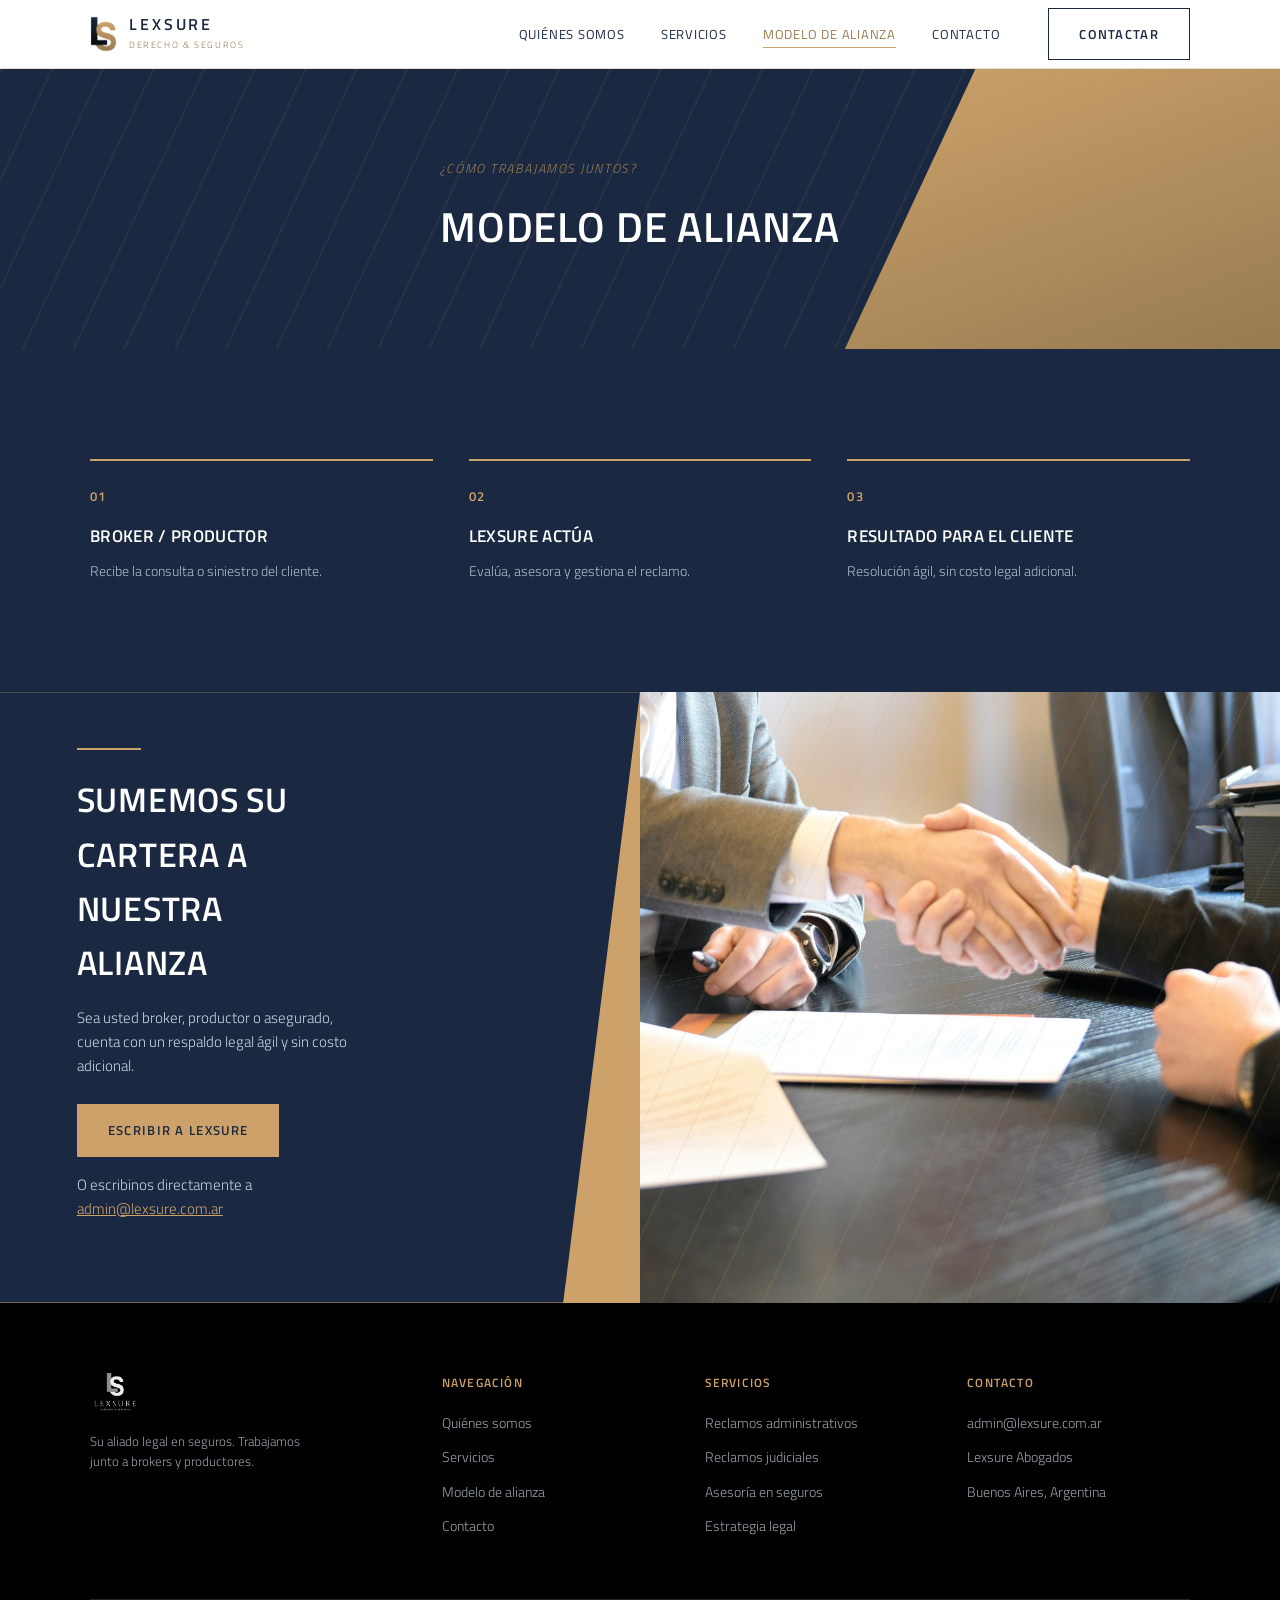
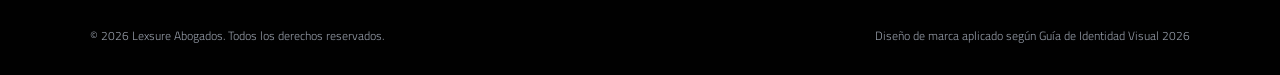
==== alianza/index.html @ 7199140b "Initial commit: sitio web Lexsure (multi-página, HTML/CSS/JS vanilla) Estructura completa del sitio " ====
<!DOCTYPE html>
<html lang="es">
<head>
<meta charset="UTF-8">
<meta name="viewport" content="width=device-width, initial-scale=1.0">
<title>Modelo de alianza — LEXSURE</title>
<meta name="description" content="Cómo trabaja Lexsure junto a brokers y productores: reciben la consulta, Lexsure evalúa y gestiona el reclamo, el cliente resuelve su caso sin costo legal adicional.">
<link rel="preconnect" href="https://fonts.googleapis.com">
<link href="https://fonts.googleapis.com/css2?family=Titillium+Web:ital,wght@0,200;0,300;0,400;0,600;0,700;1,300;1,600&display=swap" rel="stylesheet">
<link rel="stylesheet" href="/css/styles.css">
<link rel="icon" type="image/png" href="/img/favicon.png">
</head>
<body>

<header>
  <div class="header-inner">
    <a href="/" class="logo">
      <img src="/img/logo-ls-icon.png" alt="Lexsure" class="logo-mark-img">
      <span class="logo-text">
        <span class="name">LEXSURE</span><br>
        <span class="sub">Derecho &amp; Seguros</span>
      </span>
    </a>
    <nav>
      <ul>
        <li><a href="/nosotros/">Quiénes somos</a></li>
        <li><a href="/servicios/">Servicios</a></li>
        <li><a href="/alianza/">Modelo de alianza</a></li>
        <li><a href="/contacto/">Contacto</a></li>
        <li class="nav-cta"><a href="/contacto/" class="btn btn-outline-navy">Contactar</a></li>
      </ul>
    </nav>
    <button class="burger" aria-label="Abrir menú" aria-expanded="false"><span></span><span></span><span></span></button>
  </div>
</header>

<nav class="mobile-menu" id="mobileMenu">
  <a href="/nosotros/">Quiénes somos</a>
  <a href="/servicios/">Servicios</a>
  <a href="/alianza/">Modelo de alianza</a>
  <a href="/contacto/">Contacto</a>
  <a href="/contacto/" class="btn btn-gold">Contactar</a>
</nav>

<section class="page-header">
  <div class="wrap">
    <span class="eyebrow">¿Cómo trabajamos juntos?</span>
    <h1>Modelo de alianza</h1>
  </div>
</section>

<section class="process">
  <div class="wrap">
    <div class="steps steps-3">
      <div class="step">
        <span class="step-num">01</span>
        <h3>Broker / Productor</h3>
        <p>Recibe la consulta o siniestro del cliente.</p>
      </div>
      <div class="step">
        <span class="step-num">02</span>
        <h3>Lexsure actúa</h3>
        <p>Evalúa, asesora y gestiona el reclamo.</p>
      </div>
      <div class="step">
        <span class="step-num">03</span>
        <h3>Resultado para el cliente</h3>
        <p>Resolución ágil, sin costo legal adicional.</p>
      </div>
    </div>
  </div>
</section>

<section class="cta-band">
  <div class="cta-navy">
    <div class="divider"></div>
    <h2>Sumemos su cartera a nuestra alianza</h2>
    <p>Sea usted broker, productor o asegurado, cuenta con un respaldo legal ágil y sin costo adicional.</p>
    <div class="cta-actions">
      <a href="/contacto/" class="btn btn-gold">Escribir a Lexsure</a>
    </div>
    <p class="cta-mailto">O escribinos directamente a <a href="mailto:admin@lexsure.com.ar">admin@lexsure.com.ar</a></p>
  </div>
  <div class="cta-empty">
    <img src="/img/cta-reunion-productor.jpg" alt="Reunión entre asesor legal y productor de seguros" class="cover-img">
  </div>
</section>

<footer>
  <div class="wrap">
    <div class="foot-grid">
      <div class="foot-col">
        <div class="foot-logo">
          <img src="/img/logo-footer-white.png" alt="Lexsure — Derecho &amp; Seguros" class="foot-logo-img">
        </div>
        <p style="font-size:13px;max-width:32ch;">Su aliado legal en seguros. Trabajamos junto a brokers y productores.</p>
      </div>
      <div class="foot-col">
        <h4>Navegación</h4>
        <ul>
          <li><a href="/nosotros/">Quiénes somos</a></li>
          <li><a href="/servicios/">Servicios</a></li>
          <li><a href="/alianza/">Modelo de alianza</a></li>
          <li><a href="/contacto/">Contacto</a></li>
        </ul>
      </div>
      <div class="foot-col">
        <h4>Servicios</h4>
        <ul>
          <li><a href="/servicios/">Reclamos administrativos</a></li>
          <li><a href="/servicios/">Reclamos judiciales</a></li>
          <li><a href="/servicios/">Asesoría en seguros</a></li>
          <li><a href="/servicios/">Estrategia legal</a></li>
        </ul>
      </div>
      <div class="foot-col">
        <h4>Contacto</h4>
        <ul>
          <li><a href="mailto:admin@lexsure.com.ar">admin@lexsure.com.ar</a></li>
          <li>Lexsure Abogados</li>
          <li>Buenos Aires, Argentina</li>
        </ul>
      </div>
    </div>
    <div class="foot-bottom">
      <span>© 2026 Lexsure Abogados. Todos los derechos reservados.</span>
      <span>Diseño de marca aplicado según Guía de Identidad Visual 2026</span>
    </div>
  </div>
</footer>

<script src="/js/main.js"></script>
</body>
</html>
---- css/styles.css ----
/* =========================================================
   LEXSURE — Derecho & Seguros
   Hoja de estilos única del sitio.
   Extraída de reference/lexsure-propuesta-web.html (mockup
   aprobado) sin cambiar el comportamiento visual existente,
   más componentes nuevos para el sitio multi-página
   (.page-header, .service-detail-*, .contact-*, nav activo).
   ========================================================= */

:root{
  --navy:#1a2841;
  --navy-print:#142134;
  --black:#010101;
  --gold:#cda26a;
  --gold-deep:#977b51;
  --cream:#f6f3ee;
  --white:#ffffff;
  --gray:#777777;
  --line:#e4ddd0;
  --maxw:1180px;
  --header-h:69px;
}
*{margin:0;padding:0;box-sizing:border-box;}
html{scroll-behavior:smooth;}
body{
  font-family:'Titillium Web', sans-serif;
  font-weight:300;
  color:var(--navy);
  background:var(--white);
  line-height:1.6;
  -webkit-font-smoothing:antialiased;
}
body.menu-open{overflow:hidden;}
a{text-decoration:none;color:inherit;}
img{display:block;max-width:100%;}
.wrap{max-width:var(--maxw);margin:0 auto;padding:0 40px;}
.eyebrow{
  font-style:italic;
  font-weight:300;
  letter-spacing:.12em;
  text-transform:uppercase;
  color:var(--gold-deep);
  font-size:13px;
  display:block;
  margin-bottom:14px;
}
h1,h2,h3{
  text-transform:uppercase;
  font-weight:600;
  letter-spacing:.02em;
  text-align:left;
}
p{text-align:left;}
section[id]{scroll-margin-top:var(--header-h);}
.btn{
  display:inline-flex;
  align-items:center;
  gap:10px;
  padding:15px 30px;
  font-size:13px;
  letter-spacing:.1em;
  text-transform:uppercase;
  font-weight:600;
  border:1px solid transparent;
  transition:all .25s ease;
  cursor:pointer;
  background:none;
}
.btn-gold{background:var(--gold); color:var(--navy);}
.btn-gold:hover{background:var(--gold-deep); color:var(--white);}
.btn-outline{border-color:rgba(255,255,255,.5); color:var(--white);}
.btn-outline:hover{background:rgba(255,255,255,.1); border-color:var(--white);}
.btn-outline-navy{border-color:var(--navy); color:var(--navy);}
.btn-outline-navy:hover{background:var(--navy); color:var(--white);}

/* ---------- HEADER ---------- */
header{
  position:fixed; top:0; left:0; right:0; z-index:200;
  background:rgba(255,255,255,.92);
  backdrop-filter:blur(8px);
  border-bottom:1px solid var(--line);
  height:var(--header-h);
}
.header-inner{
  display:flex; align-items:center; justify-content:space-between;
  padding:16px 40px; max-width:var(--maxw); margin:0 auto; height:100%;
}
.logo{display:flex; align-items:center; gap:12px;}
.logo-mark-img{height:36px;width:auto;display:block;}
.foot-logo-img{height:44px;width:auto;display:block;}
.logo-text{line-height:1.1;}
.logo-text .name{font-weight:600;letter-spacing:.18em;font-size:16px;color:var(--navy);}
.logo-text .sub{font-size:9px;letter-spacing:.18em;color:var(--gold-deep);text-transform:uppercase;}
nav ul{display:flex;list-style:none;gap:36px;align-items:center;}
nav a{
  font-size:13px;letter-spacing:.06em;text-transform:uppercase;
  font-weight:400;color:var(--navy);position:relative;padding-bottom:4px;
}
nav a::after{
  content:'';position:absolute;left:0;bottom:0;height:1px;width:0;
  background:var(--gold);transition:width .25s ease;
}
nav a:hover::after{width:100%;}
nav a.active{color:var(--gold-deep);}
nav a.active::after{width:100%;}
.nav-cta{margin-left:12px;}

/* burger / mobile menu */
.burger{
  display:none; flex-direction:column; justify-content:center; gap:5px;
  cursor:pointer; width:24px; height:24px; z-index:210; background:none; border:none; padding:0;
}
.burger span{
  width:24px;height:2px;background:var(--navy); transition:transform .25s ease, opacity .2s ease;
}
.burger[aria-expanded="true"] span:nth-child(1){transform:translateY(7px) rotate(45deg);}
.burger[aria-expanded="true"] span:nth-child(2){opacity:0;}
.burger[aria-expanded="true"] span:nth-child(3){transform:translateY(-7px) rotate(-45deg);}

.mobile-menu{
  position:fixed; inset:var(--header-h) 0 0 0; z-index:190;
  background:var(--white);
  transform:translateY(-8px); opacity:0; pointer-events:none;
  transition:opacity .25s ease, transform .25s ease;
  display:flex; flex-direction:column; padding:36px 32px;
}
.mobile-menu.open{opacity:1; transform:translateY(0); pointer-events:auto;}
.mobile-menu a{
  font-size:20px; text-transform:uppercase; letter-spacing:.04em; font-weight:400;
  padding:16px 0; border-bottom:1px solid var(--line); color:var(--navy);
}
.mobile-menu a.active{color:var(--gold-deep); border-color:var(--gold);}
.mobile-menu .btn{margin-top:28px; justify-content:center;}

/* ---------- HERO (home) ---------- */
.hero{
  position:relative; margin-top:var(--header-h);
  min-height:92vh; display:flex;
  background:var(--navy);
  overflow:hidden;
}
.hero-copy{
  width:56%; display:flex; flex-direction:column; justify-content:center;
  padding:80px 6vw; position:relative; z-index:2;
}
.hero-copy h1{
  color:var(--white); font-size:clamp(34px,4vw,54px);
  line-height:1.14; font-weight:600; max-width:13ch;
}
.hero-copy h1 em{
  font-style:italic; color:var(--gold); font-weight:300;
}
.hero-copy p{
  color:#c9d2df; max-width:46ch; margin:26px 0 36px; font-size:16px; font-weight:300;
}
.hero-actions{display:flex;gap:18px;flex-wrap:wrap;}
.hero-visual{
  width:44%; position:relative; overflow:hidden;
  background:linear-gradient(160deg, var(--gold) 0%, var(--gold-deep) 100%);
  clip-path:polygon(18% 0, 100% 0, 100% 100%, 0% 100%);
}
.hero-visual::before{
  content:'';position:absolute;inset:0;z-index:1;
  background:repeating-linear-gradient(115deg, rgba(255,255,255,.08) 0 2px, transparent 2px 46px);
}
.photo-ph{
  position:absolute; inset:0; z-index:1;
  display:flex; flex-direction:column; align-items:center; justify-content:center; gap:12px;
}
.photo-ph svg{width:34px;height:34px;opacity:.9;}
.photo-ph span{
  font-size:11px; letter-spacing:.14em; text-transform:uppercase;
  color:rgba(255,255,255,.9); font-weight:400; text-align:center; max-width:16ch;
}
.cover-img{position:absolute;inset:0;width:100%;height:100%;object-fit:cover;z-index:0;}
.hero-badge{
  position:absolute; left:9%; bottom:12%; z-index:2;
  background:var(--navy); color:var(--white);
  padding:22px 26px; max-width:250px;
  border-left:3px solid var(--gold);
}
.hero-badge span{
  font-size:13px;letter-spacing:.03em;color:var(--white);font-style:italic;font-weight:300;line-height:1.4;
}

/* ---------- PAGE HEADER (inner pages) ---------- */
.page-header{
  position:relative; margin-top:var(--header-h);
  min-height:280px; display:flex; align-items:center;
  background:var(--navy); overflow:hidden; padding:70px 0;
}
.page-header::before{
  content:'';position:absolute;inset:0;
  background:repeating-linear-gradient(115deg, rgba(205,162,106,.08) 0 2px, transparent 2px 46px);
}
.page-header::after{
  content:'';position:absolute;top:0;right:0;bottom:0;width:34%;
  background:linear-gradient(160deg, var(--gold) 0%, var(--gold-deep) 100%);
  clip-path:polygon(30% 0, 100% 0, 100% 100%, 0% 100%);
}
.page-header .wrap{position:relative;z-index:2;}
.page-header h1{
  color:var(--white); font-size:clamp(28px,3.4vw,42px); max-width:20ch; font-weight:600;
}
.page-header p{
  color:#c9d2df; max-width:54ch; margin-top:18px; font-size:15.5px; font-weight:300;
}

/* ---------- SECTION GENERIC ---------- */
section{padding:110px 0;}
.section-head{
  display:flex; justify-content:space-between; align-items:flex-end;
  gap:40px; margin-bottom:64px; flex-wrap:wrap;
}
.section-head h2{font-size:clamp(26px,2.6vw,36px); max-width:16ch;}
.section-head .desc{max-width:38ch; color:var(--gray); font-size:15px;}
.divider{
  width:64px; height:2px; background:var(--gold); margin-bottom:22px;
  position:relative;
}
.divider::after{
  content:'';position:absolute;left:70px;top:0;width:14px;height:2px;
  background:var(--navy);
}
.process .divider::after{background:var(--white);}
.section-cta{margin-top:48px;}

/* ---------- SERVICIOS (resumen — grid de tarjetas) ---------- */
.areas{background:var(--cream);}
.areas-grid{
  max-width:var(--maxw); margin:0 auto; padding:0 40px;
  display:grid; grid-template-columns:repeat(4,1fr); gap:28px;
}
.area-card{
  background-color:var(--white);
  background-image:linear-gradient(135deg, var(--gold) 50%, transparent 50%);
  background-repeat:no-repeat; background-position:top left; background-size:22px 22px;
  padding:44px 28px; position:relative;
  border:1px solid rgba(26,40,65,.1);
  box-shadow:0 4px 16px rgba(26,40,65,.06);
  transition:background-color .25s ease, box-shadow .25s ease, transform .25s ease;
}
.area-card:hover{
  background-color:var(--navy);
  box-shadow:0 16px 32px rgba(26,40,65,.28);
  transform:translateY(-3px);
}
.area-card:hover h3, .area-card:hover p{color:var(--white);}
.area-card:hover .area-num{color:var(--gold);}
.area-num{
  display:block; font-size:38px; font-weight:700; line-height:1;
  color:rgba(26,40,65,.16); letter-spacing:0; margin-bottom:18px; position:relative;
  transition:color .25s ease;
}
.area-num::after{
  content:''; position:absolute; left:0; bottom:-10px; width:24px; height:2px; background:var(--gold);
}
.area-card h3{font-size:17px; margin:22px 0 12px; letter-spacing:.01em;}
.area-card p{font-size:14px;color:var(--gray);}

/* ---------- SERVICIOS (detalle — filas completas) ---------- */
.service-detail-list{display:flex; flex-direction:column;}
.service-detail-item{
  display:grid; grid-template-columns:120px 1fr; gap:40px; align-items:start;
  padding:48px 40px;
  clip-path:polygon(0 26px, 26px 0, 100% 0, 100% 100%, 0 100%);
}
.service-detail-item:nth-child(even){background:var(--cream);}
.service-detail-num{
  font-weight:600; font-size:48px; color:var(--gold-deep); line-height:1;
}
.service-detail-item h3{font-size:21px; margin-bottom:14px;}
.service-detail-item p{font-size:15.5px; color:var(--gray); max-width:60ch;}

/* ---------- ABOUT / QUIENES SOMOS ---------- */
.about{display:grid; grid-template-columns:1fr 1fr; gap:80px; align-items:center;}
.about-visual{
  aspect-ratio:4/5; position:relative; overflow:hidden;
  background:linear-gradient(155deg,var(--navy) 0%, var(--navy-print) 100%);
  clip-path:polygon(0 0, 100% 0, 100% 84%, 84% 100%, 0 100%);
}
.about-visual::before{
  content:'';position:absolute;inset:0;z-index:1;
  background:repeating-linear-gradient(115deg, rgba(205,162,106,.08) 0 2px, transparent 2px 46px);
}
.about-visual::after{
  content:'';position:absolute;inset:24px;z-index:2;
  border:1px solid rgba(205,162,106,.5);
  clip-path:polygon(0 0, 100% 0, 100% 84%, 84% 100%, 0 100%);
}
.about-copy p{color:var(--gray); font-size:15.5px; margin-bottom:18px; max-width:50ch;}

/* ---------- LO QUE NOS DISTINGUE ---------- */
.distingue-grid{
  display:grid; grid-template-columns:repeat(2,1fr); gap:36px 60px;
}
.distingue-item{border-left:2px solid var(--gold); padding-left:24px;}
.distingue-item h3{font-size:16px; margin-bottom:8px;}
.distingue-item p{font-size:14.5px; color:var(--gray);}

/* ---------- MODELO DE ALIANZA / PROCESS ---------- */
.process{background:var(--navy); color:var(--white);}
.process .section-head h2, .process .section-head .desc{color:var(--white);}
.process .section-head .desc{color:#aebbcc;}
.steps{display:grid; grid-template-columns:repeat(4,1fr); gap:36px;}
.steps-3{grid-template-columns:repeat(3,1fr);}
.step{border-top:2px solid var(--gold); padding-top:22px;}
.step .step-num{font-size:13px; color:var(--gold); font-weight:600; letter-spacing:.1em;}
.step h3{font-size:17px; margin:14px 0 10px; color:var(--white);}
.step p{font-size:14px; color:#aebbcc;}

/* ---------- TESTIMONIAL / PULL QUOTE ---------- */
.testimonial-section{background:var(--cream); padding-bottom:130px;}
.quote-block{
  display:grid; grid-template-columns:auto 1.6fr; gap:36px; align-items:start;
}
.quote-mark{font-family:Georgia,serif; font-size:80px; color:var(--gold); line-height:1; margin-top:-14px;}
blockquote{
  font-size:clamp(20px,2vw,26px); font-weight:300; font-style:italic; color:var(--navy);
  max-width:32ch;
}
.quote-attr{margin-top:22px; font-style:normal; font-size:13px; letter-spacing:.06em; color:var(--gray); text-transform:uppercase;}

/* ---------- CTA BAND ---------- */
.cta-band{
  position:relative; background:var(--gold); padding:0;
  display:flex; min-height:280px;
}
.cta-band .cta-navy{
  width:50%; background:var(--navy); color:var(--white);
  display:flex; flex-direction:column; justify-content:center; padding:56px 6vw;
  clip-path:polygon(0 0, 100% 0, 88% 100%, 0 100%);
}
.cta-band .cta-navy h2{font-size:clamp(24px,2.8vw,34px); max-width:14ch; color:var(--white);}
.cta-band .cta-navy p{color:#c9d2df; margin:16px 0 26px; max-width:36ch; font-size:15px;}
.cta-band .cta-actions{display:flex; gap:16px; flex-wrap:wrap; align-items:center;}
.cta-band .cta-mailto{font-size:13px; color:#aebbcc;}
.cta-band .cta-mailto a{color:var(--gold); text-decoration:underline;}
.cta-band .cta-empty{
  width:50%; position:relative; overflow:hidden;
  background:linear-gradient(200deg, var(--navy-print) 0%, var(--navy) 60%, var(--gold-deep) 130%);
}
.cta-band .cta-empty::before{
  content:'';position:absolute;inset:0;z-index:1;
  background:repeating-linear-gradient(115deg, rgba(205,162,106,.1) 0 2px, transparent 2px 46px);
}

/* ---------- CONTACTO ---------- */
.contact-layout{
  display:grid; grid-template-columns:1fr 1fr; gap:80px; align-items:start;
}
.contact-form{display:flex; flex-direction:column; gap:22px;}
.form-row{display:grid; grid-template-columns:1fr 1fr; gap:22px;}
.form-group{display:flex; flex-direction:column; gap:8px;}
.form-group label{
  font-size:12px; letter-spacing:.08em; text-transform:uppercase; color:var(--navy); font-weight:600;
}
.form-group .required{color:var(--gold-deep);}
input, select, textarea{
  font-family:'Titillium Web', sans-serif; font-size:15px; font-weight:300; color:var(--navy);
  border:1px solid var(--line); background:var(--white); padding:13px 16px;
  transition:border-color .2s ease; width:100%;
}
input:focus, select:focus, textarea:focus{outline:none; border-color:var(--gold-deep);}
textarea{resize:vertical; min-height:140px;}
select{cursor:pointer;}
.form-note{font-size:13px; color:var(--gray); margin-top:-8px;}
.form-status{
  display:none; margin-top:8px; padding:16px 20px; font-size:14px;
  border-left:3px solid var(--gold); background:var(--cream); color:var(--navy);
}
.form-status.visible{display:block;}

.contact-info{
  background:var(--navy); color:var(--white); padding:48px 40px;
  clip-path:polygon(0 28px, 28px 0, 100% 0, 100% 100%, 0 100%);
}
.contact-info .divider{margin-bottom:22px;}
.contact-info h3{
  color:var(--gold); font-size:12px; letter-spacing:.1em; margin:28px 0 10px; font-weight:600;
}
.contact-info h3:first-of-type{margin-top:0;}
.contact-info p, .contact-info a{color:#c9d2df; font-size:15px;}
.contact-info a:hover{color:var(--gold);}

/* ---------- FOOTER ---------- */
footer{background:var(--black); color:#9aa1ad; padding:70px 0 30px;}
.foot-grid{display:grid; grid-template-columns:1.4fr 1fr 1fr 1fr; gap:40px; padding-bottom:50px; border-bottom:1px solid #232323;}
.foot-col h4{font-size:12px; letter-spacing:.1em; text-transform:uppercase; color:var(--gold); margin-bottom:20px; font-weight:600;}
.foot-col ul{list-style:none;}
.foot-col li{margin-bottom:12px; font-size:14px;}
.foot-col a:hover{color:var(--gold);}
.foot-bottom{
  display:flex; justify-content:space-between; align-items:center; padding-top:26px;
  font-size:12px; flex-wrap:wrap; gap:10px;
}
.foot-logo{display:flex;align-items:center;gap:12px;margin-bottom:14px;}

/* ---------- RESPONSIVE ---------- */
@media (max-width:900px){
  nav ul{display:none;}
  .burger{display:flex;}
  .hero{flex-direction:column; min-height:auto;}
  .hero-copy, .hero-visual{width:100%;}
  .hero-visual{clip-path:none; min-height:280px;}
  .hero-badge{position:static; margin:24px 6vw 40px; max-width:none;}
  .page-header{min-height:auto; padding:52px 0;}
  .page-header::after{width:0;}
  .areas-grid{grid-template-columns:repeat(2,1fr); gap:20px; padding:0 24px;}
  .service-detail-item{grid-template-columns:1fr; gap:16px; padding:36px 28px;}
  .service-detail-num{font-size:34px;}
  .about{grid-template-columns:1fr; gap:40px;}
  .distingue-grid{grid-template-columns:1fr; gap:26px;}
  .steps{grid-template-columns:repeat(2,1fr);}
  .steps-3{grid-template-columns:1fr;}
  .quote-block{grid-template-columns:1fr; gap:8px;}
  .quote-mark{margin-top:0;}
  .testimonial-section{padding-bottom:70px;}
  .cta-band{flex-direction:column;}
  .cta-band .cta-navy{width:100%; clip-path:none; padding:60px 6vw;}
  .cta-band .cta-empty{width:100%; min-height:220px;}
  .contact-layout{grid-template-columns:1fr; gap:50px;}
  .contact-info{clip-path:none;}
  .form-row{grid-template-columns:1fr;}
  .foot-grid{grid-template-columns:1fr 1fr;}
  .wrap{padding:0 24px;}
  section{padding:70px 0;}
}
@media (prefers-reduced-motion: reduce){
  html{scroll-behavior:auto;}
  *{transition:none !important;}
}
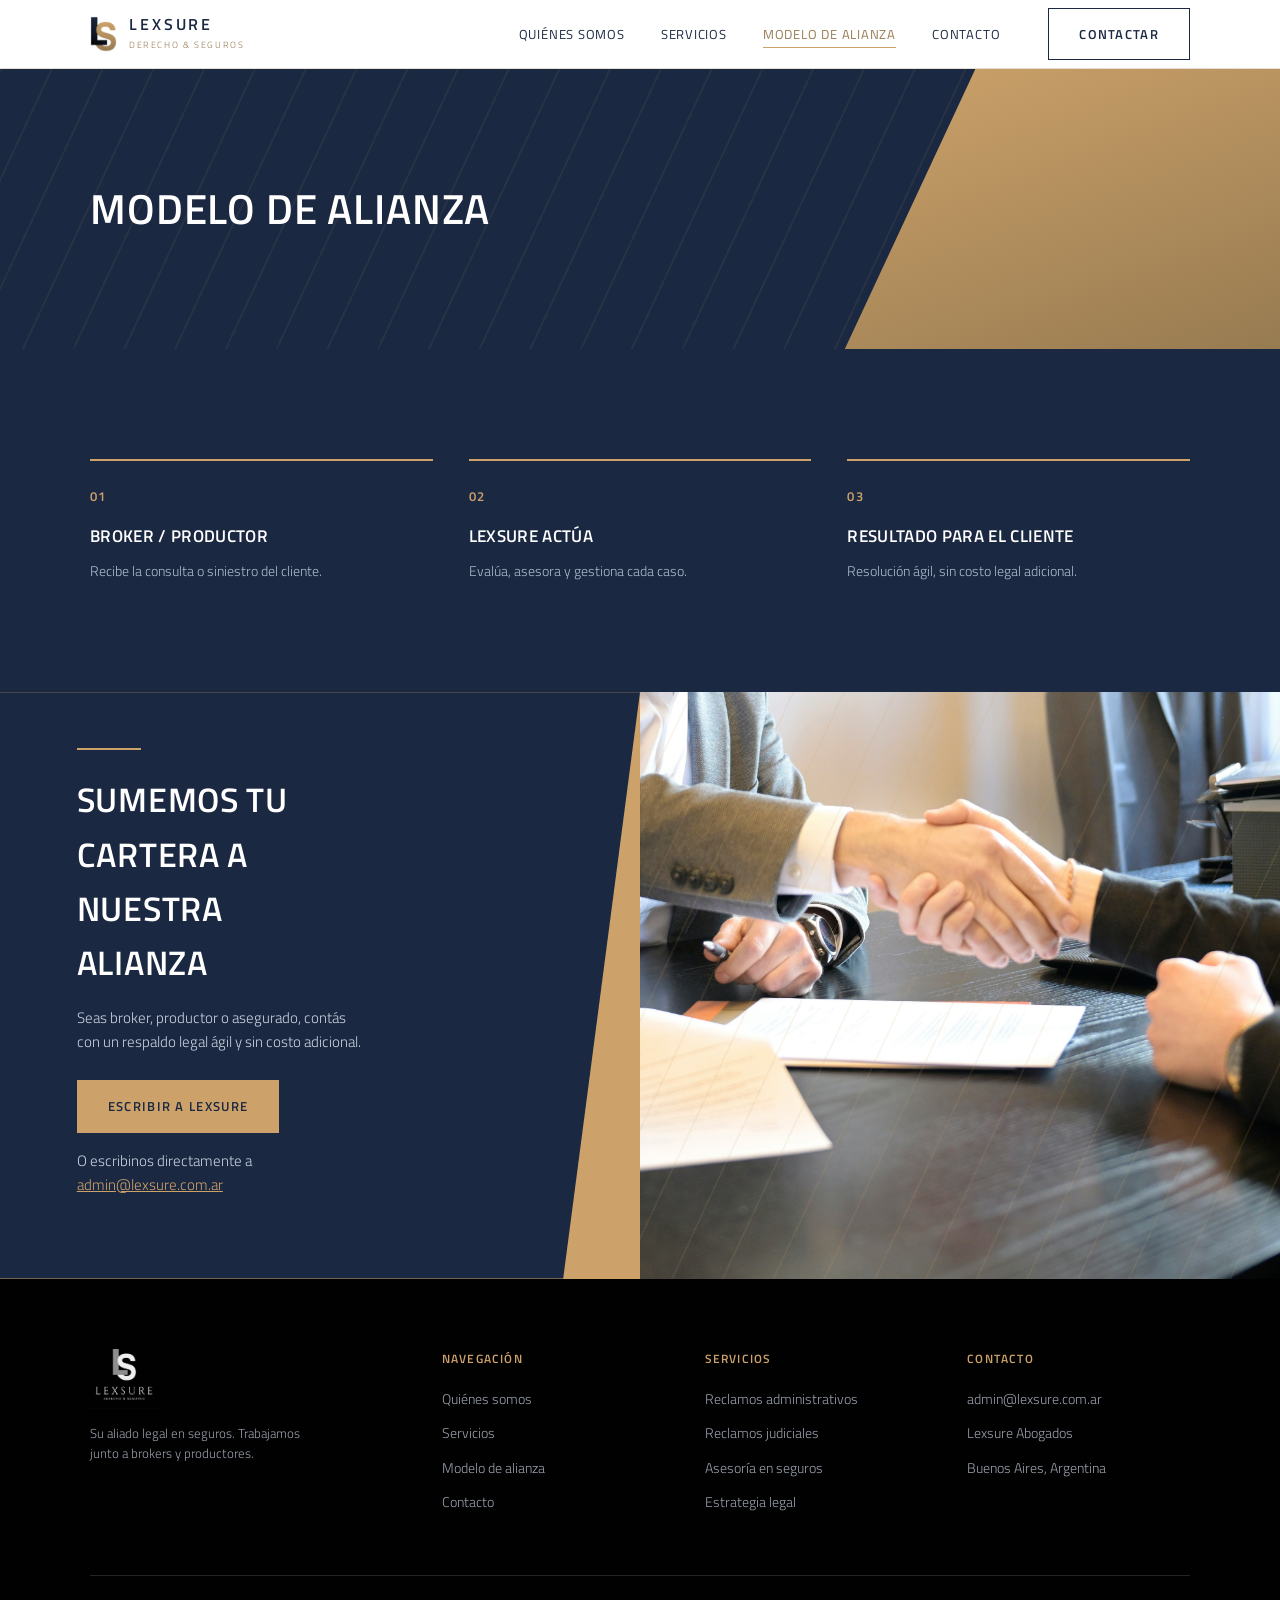
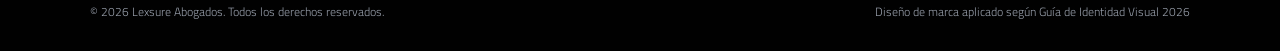
==== commit 719e852c: "Aplicar revisión del cliente, nueva imagen del hero y arreglos responsive Revisión de contenido: - Q" ====
--- a/alianza/index.html
+++ b/alianza/index.html
@@ -44,7 +44,6 @@
 
 <section class="page-header">
   <div class="wrap">
-    <span class="eyebrow">¿Cómo trabajamos juntos?</span>
     <h1>Modelo de alianza</h1>
   </div>
 </section>
@@ -60,7 +59,7 @@
       <div class="step">
         <span class="step-num">02</span>
         <h3>Lexsure actúa</h3>
-        <p>Evalúa, asesora y gestiona el reclamo.</p>
+        <p>Evalúa, asesora y gestiona cada caso.</p>
       </div>
       <div class="step">
         <span class="step-num">03</span>
@@ -74,8 +73,8 @@
 <section class="cta-band">
   <div class="cta-navy">
     <div class="divider"></div>
-    <h2>Sumemos su cartera a nuestra alianza</h2>
-    <p>Sea usted broker, productor o asegurado, cuenta con un respaldo legal ágil y sin costo adicional.</p>
+    <h2>Sumemos tu cartera a nuestra alianza</h2>
+    <p>Seas broker, productor o asegurado, contás con un respaldo legal ágil y sin costo adicional.</p>
     <div class="cta-actions">
       <a href="/contacto/" class="btn btn-gold">Escribir a Lexsure</a>
     </div>
--- a/css/styles.css
+++ b/css/styles.css
@@ -87,7 +87,7 @@
 }
 .logo{display:flex; align-items:center; gap:12px;}
 .logo-mark-img{height:36px;width:auto;display:block;}
-.foot-logo-img{height:44px;width:auto;display:block;}
+.foot-logo-img{height:60px;width:auto;display:block;}
 .logo-text{line-height:1.1;}
 .logo-text .name{font-weight:600;letter-spacing:.18em;font-size:16px;color:var(--navy);}
 .logo-text .sub{font-size:9px;letter-spacing:.18em;color:var(--gold-deep);text-transform:uppercase;}
@@ -130,11 +130,15 @@
   padding:16px 0; border-bottom:1px solid var(--line); color:var(--navy);
 }
 .mobile-menu a.active{color:var(--gold-deep); border-color:var(--gold);}
-.mobile-menu .btn{margin-top:28px; justify-content:center;}
+.mobile-menu .btn{
+  margin-top:28px; justify-content:center; padding:15px 30px;
+  font-size:13px; letter-spacing:.1em; font-weight:600; border:1px solid transparent;
+}
+.mobile-menu .btn.active{color:var(--navy); border-color:transparent;}
 
 /* ---------- HERO (home) ---------- */
 .hero{
-  position:relative; margin-top:var(--header-h);
+  position:relative; margin-top:var(--header-h); padding:0;
   min-height:92vh; display:flex;
   background:var(--navy);
   overflow:hidden;
@@ -173,8 +177,11 @@
   color:rgba(255,255,255,.9); font-weight:400; text-align:center; max-width:16ch;
 }
 .cover-img{position:absolute;inset:0;width:100%;height:100%;object-fit:cover;z-index:0;}
+/* Encuadre: mantiene visible la carpeta con el logo (abajo a la izquierda de la foto). */
+.hero-visual .cover-img{object-position:35% center;}
+/* Badge arriba, sobre la pared navy, para no tapar la carpeta. */
 .hero-badge{
-  position:absolute; left:9%; bottom:12%; z-index:2;
+  position:absolute; left:24%; top:10%; z-index:2;
   background:var(--navy); color:var(--white);
   padding:22px 26px; max-width:250px;
   border-left:3px solid var(--gold);
@@ -198,12 +205,25 @@
   background:linear-gradient(160deg, var(--gold) 0%, var(--gold-deep) 100%);
   clip-path:polygon(30% 0, 100% 0, 100% 100%, 0% 100%);
 }
-.page-header .wrap{position:relative;z-index:2;}
+.page-header .wrap{position:relative;z-index:2;width:100%;}
 .page-header h1{
   color:var(--white); font-size:clamp(28px,3.4vw,42px); max-width:20ch; font-weight:600;
 }
 .page-header p{
   color:#c9d2df; max-width:54ch; margin-top:18px; font-size:15.5px; font-weight:300;
+}
+.page-header .eyebrow-grande{font-size:18px; letter-spacing:.08em;}
+/* Variante con logo junto al título y foto en el panel diagonal (quiénes somos). */
+.page-header-marca{min-height:200px; padding:44px 0;}
+.page-header-marca::after{content:none;}
+.page-header-marca .wrap{display:flex; align-items:center; gap:32px;}
+.page-header-logo{height:110px; width:auto; flex-shrink:0;}
+.page-header-marca .wrap > div{min-width:0;}
+.page-header-marca h1{max-width:26ch;}
+.page-header-foto{
+  position:absolute; top:0; right:0; bottom:0; width:34%; overflow:hidden;
+  background:linear-gradient(160deg, var(--gold) 0%, var(--gold-deep) 100%);
+  clip-path:polygon(30% 0, 100% 0, 100% 100%, 0% 100%);
 }
 
 /* ---------- SECTION GENERIC ---------- */
@@ -214,6 +234,7 @@
 }
 .section-head h2{font-size:clamp(26px,2.6vw,36px); max-width:16ch;}
 .section-head .desc{max-width:38ch; color:var(--gray); font-size:15px;}
+.section-head .desc-grande{font-size:20px;}
 .divider{
   width:64px; height:2px; background:var(--gold); margin-bottom:22px;
   position:relative;
@@ -272,23 +293,44 @@
 .service-detail-item h3{font-size:21px; margin-bottom:14px;}
 .service-detail-item p{font-size:15.5px; color:var(--gray); max-width:60ch;}
 
-/* ---------- ABOUT / QUIENES SOMOS ---------- */
-.about{display:grid; grid-template-columns:1fr 1fr; gap:80px; align-items:center;}
-.about-visual{
-  aspect-ratio:4/5; position:relative; overflow:hidden;
-  background:linear-gradient(155deg,var(--navy) 0%, var(--navy-print) 100%);
-  clip-path:polygon(0 0, 100% 0, 100% 84%, 84% 100%, 0 100%);
-}
-.about-visual::before{
+/* ---------- QUIENES SOMOS ---------- */
+.quienes-somos{padding-bottom:0;}
+.quienes-somos .section-head{margin-bottom:28px;}
+.about-copy p{color:var(--gray); font-size:15.5px; margin-bottom:18px; max-width:50ch;}
+
+/* ---------- EQUIPO (quiénes somos) ---------- */
+.equipo{background:var(--cream);}
+.equipo-grid{display:grid; grid-template-columns:repeat(2,1fr); gap:60px;}
+.perfil-foto{
+  aspect-ratio:1/1; position:relative; overflow:hidden; margin-bottom:32px;
+  background-color:var(--navy);
+  background-image:
+    linear-gradient(135deg, var(--gold) 50%, transparent 50%),
+    linear-gradient(155deg, var(--navy) 0%, var(--navy-print) 100%);
+  background-repeat:no-repeat; background-position:top left;
+  background-size:22px 22px, 100% 100%;
+  clip-path:polygon(0 0, 100% 0, 100% 88%, 88% 100%, 0 100%);
+}
+.perfil-foto::before{
   content:'';position:absolute;inset:0;z-index:1;
   background:repeating-linear-gradient(115deg, rgba(205,162,106,.08) 0 2px, transparent 2px 46px);
 }
-.about-visual::after{
-  content:'';position:absolute;inset:24px;z-index:2;
-  border:1px solid rgba(205,162,106,.5);
-  clip-path:polygon(0 0, 100% 0, 100% 84%, 84% 100%, 0 100%);
-}
-.about-copy p{color:var(--gray); font-size:15.5px; margin-bottom:18px; max-width:50ch;}
+.perfil-foto img{
+  position:absolute; left:50%; bottom:0; z-index:2;
+  width:100%; height:auto; transform:translateX(-50%);
+}
+/* Recorte con borde inferior curvo: se amplía y se esconde la curva bajo el panel. */
+.perfil-foto-recorte img{width:110%; bottom:-16%;}
+/* Texto en navy: el dorado oscuro y el gris no llegan a AA sobre crema. */
+.perfil-copy .eyebrow{color:var(--navy); margin-bottom:6px;}
+.perfil-copy h3{font-size:21px; margin-bottom:16px;}
+.perfil-copy p{color:var(--navy); font-size:15.5px; max-width:50ch;}
+.perfil-mail{
+  display:inline-block; margin-top:18px; font-size:14px; letter-spacing:.02em; color:var(--navy);
+  border-bottom:1px solid var(--gold); padding-bottom:2px; transition:border-color .2s ease;
+}
+.perfil-mail:hover{border-color:var(--navy);}
+.perfil-mail:focus-visible{outline:2px solid var(--gold-deep); outline-offset:4px;}
 
 /* ---------- LO QUE NOS DISTINGUE ---------- */
 .distingue-grid{
@@ -402,14 +444,19 @@
   .burger{display:flex;}
   .hero{flex-direction:column; min-height:auto;}
   .hero-copy, .hero-visual{width:100%;}
-  .hero-visual{clip-path:none; min-height:280px;}
-  .hero-badge{position:static; margin:24px 6vw 40px; max-width:none;}
+  .hero-visual{clip-path:none; min-height:300px;}
+  .hero-visual .cover-img{object-position:35% 78%;}
+  .hero-badge{position:relative; left:auto; top:auto; margin:24px 6vw 40px; max-width:none;}
   .page-header{min-height:auto; padding:52px 0;}
   .page-header::after{width:0;}
+  .page-header-foto{display:none;}
+  .page-header-marca .wrap{flex-direction:column; align-items:flex-start; gap:18px;}
+  .page-header-logo{height:72px;}
   .areas-grid{grid-template-columns:repeat(2,1fr); gap:20px; padding:0 24px;}
   .service-detail-item{grid-template-columns:1fr; gap:16px; padding:36px 28px;}
   .service-detail-num{font-size:34px;}
-  .about{grid-template-columns:1fr; gap:40px;}
+  .equipo-grid{grid-template-columns:1fr; gap:56px;}
+  .perfil-foto{max-width:440px;}
   .distingue-grid{grid-template-columns:1fr; gap:26px;}
   .steps{grid-template-columns:repeat(2,1fr);}
   .steps-3{grid-template-columns:1fr;}
@@ -426,6 +473,9 @@
   .wrap{padding:0 24px;}
   section{padding:70px 0;}
 }
+@media (max-width:560px){
+  .areas-grid{grid-template-columns:minmax(0,1fr);}
+}
 @media (prefers-reduced-motion: reduce){
   html{scroll-behavior:auto;}
   *{transition:none !important;}
